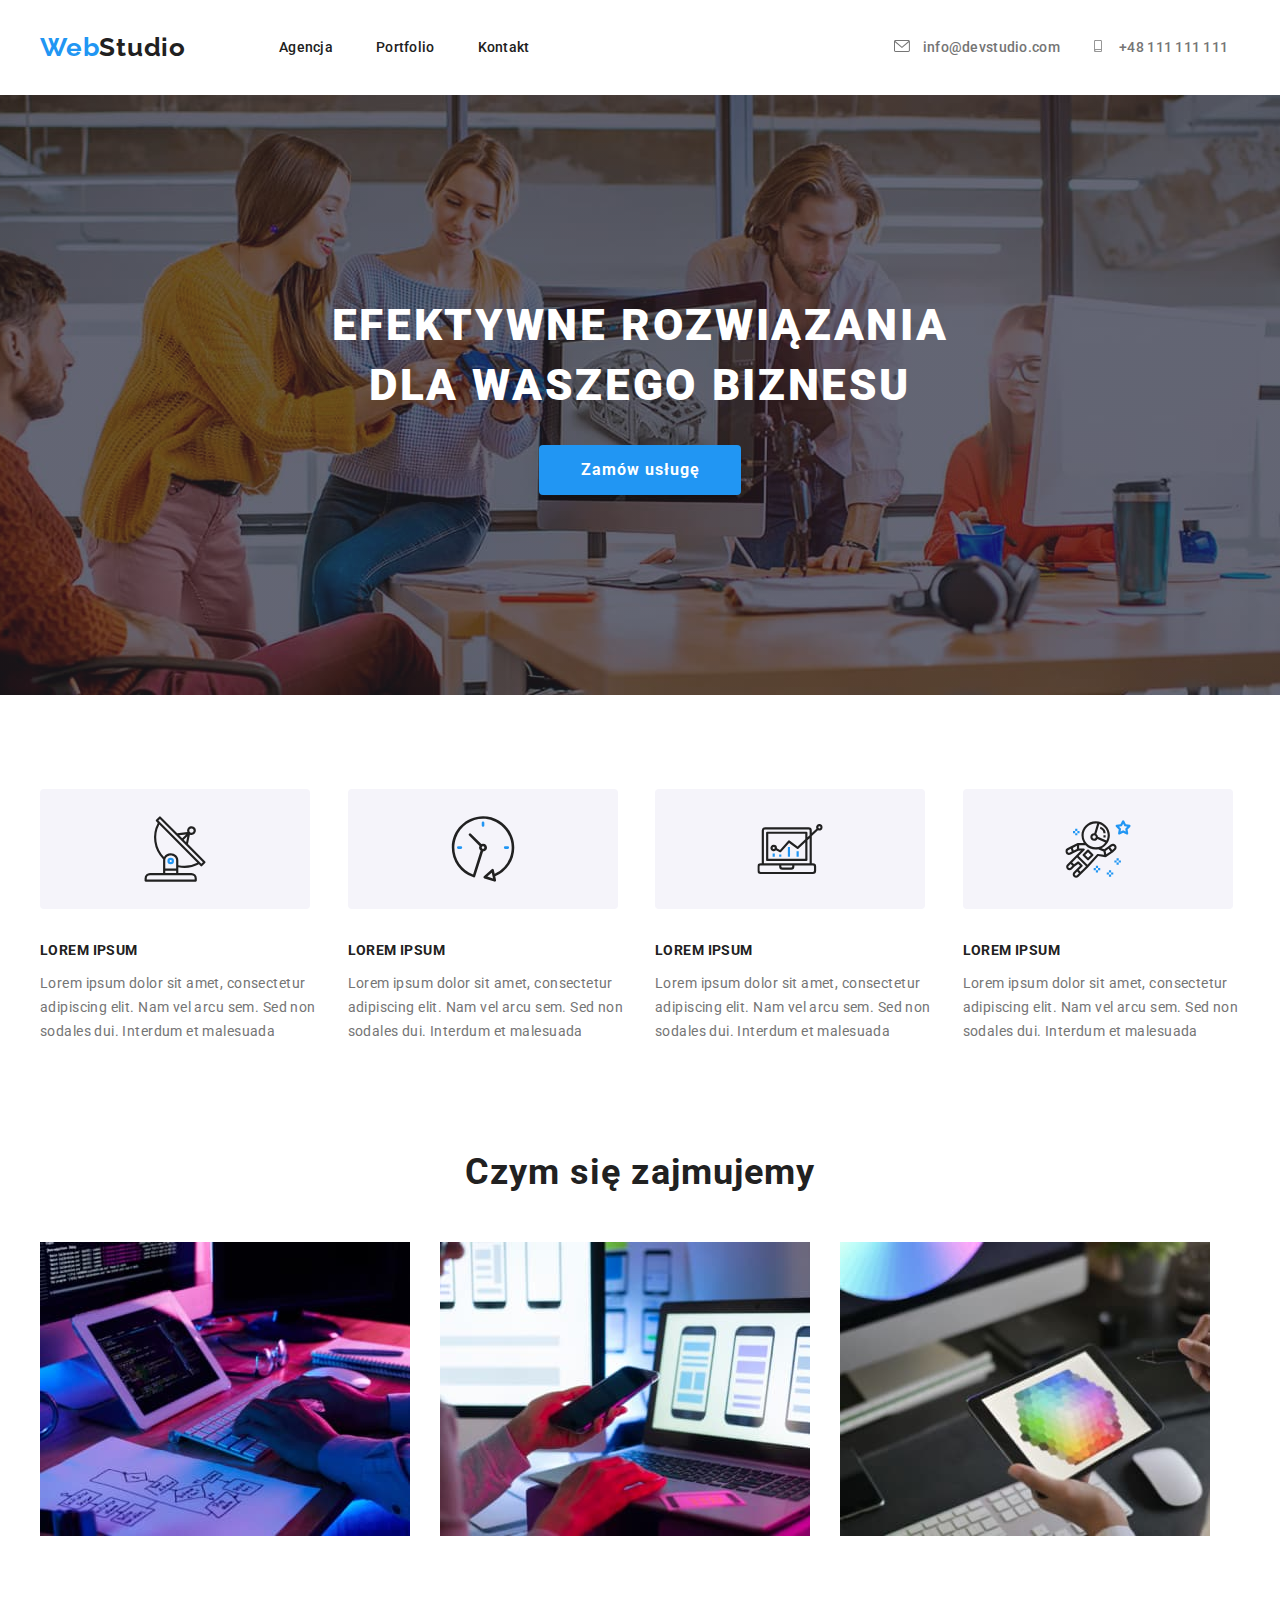
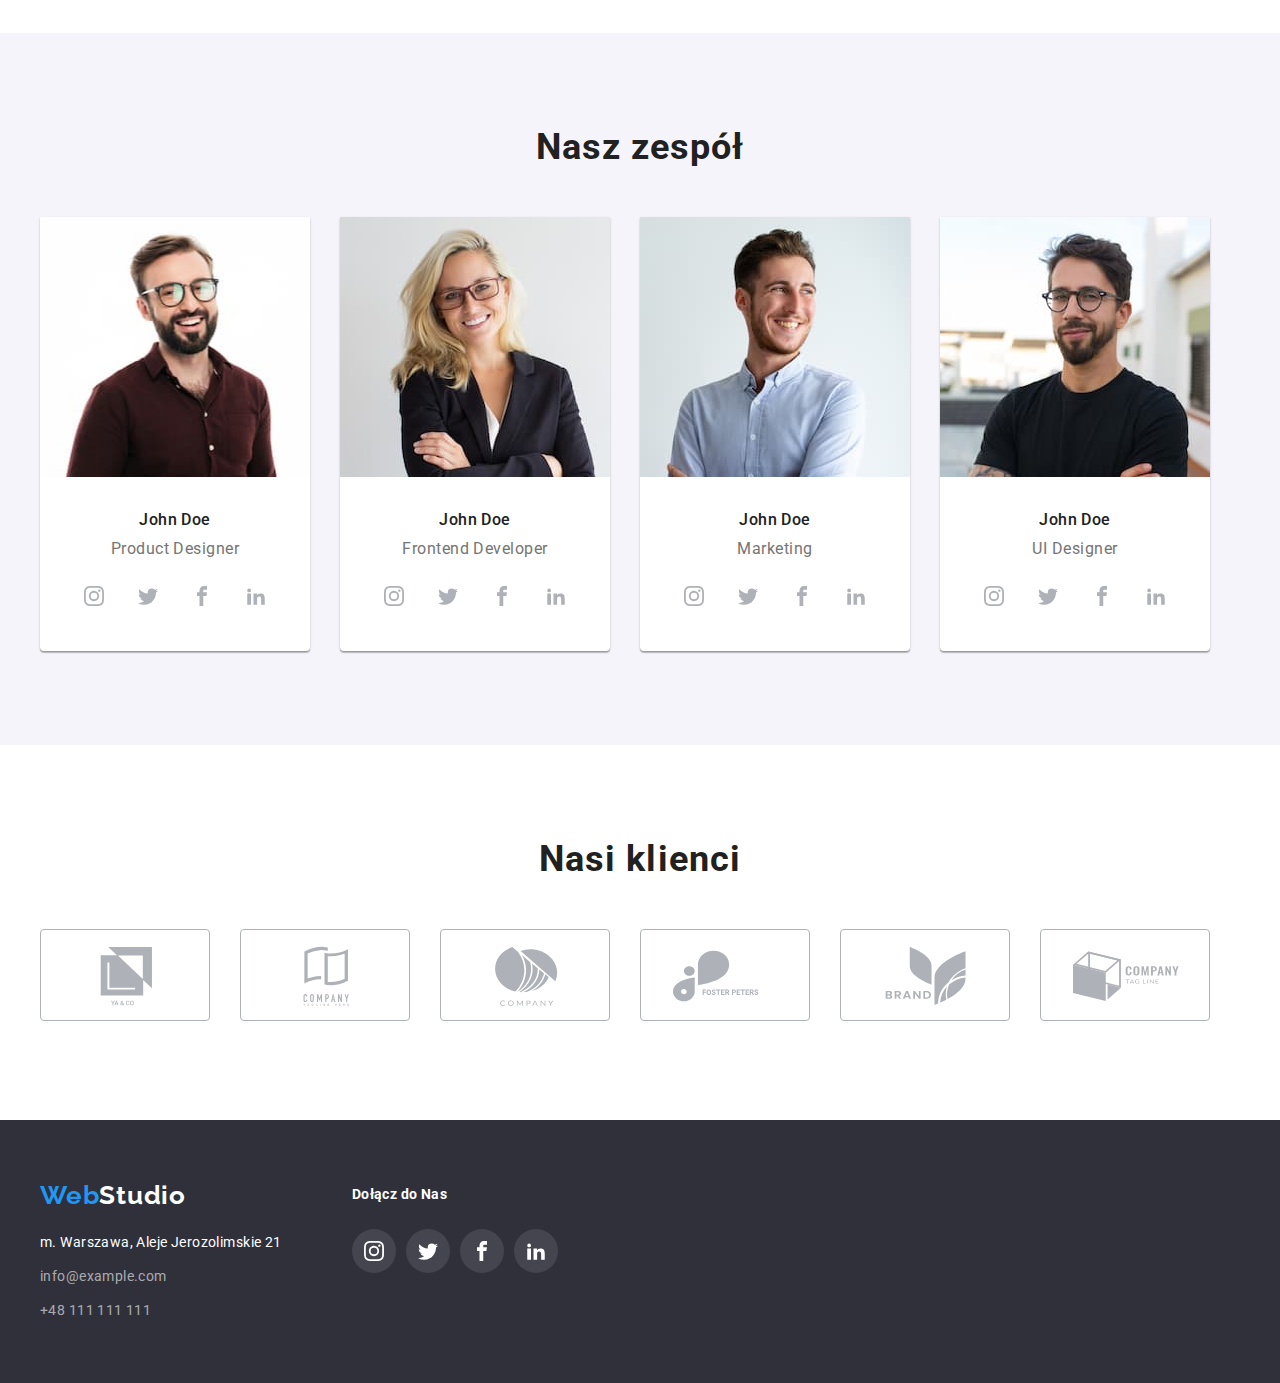
==== index.html @ 2250ed8a "Created of new repository and added of transitions" ====
<!DOCTYPE html>
<html lang="en">
  <head>
    <meta charset="UTF-8" />
    <meta http-equiv="X-UA-Compatible" content="IE=edge" />
    <meta name="viewport" content="width=device-width, initial-scale=1.0" />
    <title>Document</title>
    <link
      rel="stylesheet"
      href="https://cdnjs.cloudflare.com/ajax/libs/modern-normalize/1.0.0/modern-normalize.min.css"
    />
    <link rel="stylesheet" href="css/styles.css" />
    <link rel="preconnect" href="https://fonts.googleapis.com" />
    <link rel="preconnect" href="https://fonts.gstatic.com" crossorigin />
    <link
      href="https://fonts.googleapis.com/css2?family=Raleway:wght@700&family=Roboto:wght@400;500;700;900&display=swap"
      rel="stylesheet"
    />
  </head>
  <body>
    <!--Header-->

    <header class="main-head container">
      <a href="./index.html" class="main-head-logo-web-part">
        Web<span class="main-head-logo-studio-part">Studio</span>
      </a>

      <!--Menu navigation-->

      <nav class="navigation">
        <ul class="menu-navigation">
          <li class="menu-navigation-item">
            <a href="" class="menu-navigation-item-link">Agencja</a>
          </li>
          <li class="menu-navigation-item">
            <a class="menu-navigation-item-link" href="./portfolio.html"
              >Portfolio</a
            >
          </li>
          <li class="menu-navigation-item">
            <a href="" class="menu-navigation-item-link">Kontakt</a>
          </li>
        </ul>
      </nav>

      <!--MAIN HEAD CONTACT-->

      <ul class="main-head-contact">
        <li class="main-head-contact-item">
          <a
            class="main-head-contact-item-link"
            href="mailto:info@devstudio.com"
          >
            <svg class="main-head-contact-icons">
              <use
                href="./images/icons.svg#icon-envelope"
                width="16"
                height="12"
              ></use>
            </svg>
            info@devstudio.com
          </a>
        </li>

        <li class="main-head-contact-item">
          <a class="main-head-contact-item-link" href="">
            <svg class="main-head-contact-icons">
              <use
                href="./images/icons.svg#icon-smartphone"
                width="16"
                height="12"
              ></use>
            </svg>
            +48 111 111 111
          </a>
        </li>
      </ul>
    </header>

    <!--Main-->

    <main>
      <section class="heading">
        <div class="container">
          <h1 class="heading-titlee">EFEKTYWNE ROZWIĄZANIA <br>
DLA WASZEGO BIZNESU
          </h1>
          <button class="main-btn" type="button">Zamów usługę</button>
        </div>
      </section>

      <!--SECTION NO.1 - OUR STRENGTHS-->

      <section>
        <div class="container">
          <ul class="ssection-list-our-strengths">
            <li class="ssection-list-item">
              <svg class="icons-our-strengths" width="270" height="120">
                <use
                  href="./images/icons.svg#icon-antenna-1"
                  width="65.32"
                  height="70"
                  x="102.39"
                  y="25"
                ></use>
              </svg>
              LOREM IPSUM
              <p class="ssection-list-item-paragraph">
                Lorem ipsum dolor sit amet, consectetur adipiscing elit. Nam vel
                arcu sem. Sed non sodales dui. Interdum et malesuada
              </p>
            </li>
            <li class="ssection-list-item">
              <svg class="icons-our-strengths" width="270" height="120">
                <use
                  href="./images/icons.svg#icon-clock-1"
                  width="65.32"
                  height="70"
                  x="102.39"
                  y="25"
                ></use>
              </svg>
              LOREM IPSUM
              <p class="ssection-list-item-paragraph">
                Lorem ipsum dolor sit amet, consectetur adipiscing elit. Nam vel
                arcu sem. Sed non sodales dui. Interdum et malesuada
              </p>
            </li>
            <li class="ssection-list-item">
              <svg class="icons-our-strengths" width="270" height="120">
                <use
                  href="./images/icons.svg#icon-diagram-1"
                  width="65.32"
                  height="70"
                  x="102.39"
                  y="25"
                ></use>
              </svg>
              LOREM IPSUM
              <p class="ssection-list-item-paragraph">
                Lorem ipsum dolor sit amet, consectetur adipiscing elit. Nam vel
                arcu sem. Sed non sodales dui. Interdum et malesuada
              </p>
            </li>
            <li class="ssection-list-item">
              <svg class="icons-our-strengths" width="270" height="120">
                <use
                  href="./images/icons.svg#icon-astronaut-1"
                  width="65.32"
                  height="70"
                  x="102.39"
                  y="25"
                ></use>
              </svg>
              LOREM IPSUM
              <p class="ssection-list-item-paragraph">
                Lorem ipsum dolor sit amet, consectetur adipiscing elit. Nam vel
                arcu sem. Sed non sodales dui. Interdum et malesuada
              </p>
            </li>
          </ul>
        </div>
      </section>

      <!--SECTION NO.2 - OUR JOB-->

      <section class="ssection">
        <div class="container">
          <h2>Czym się zajmujemy</h2>
          <ul class="ssection-list-our-job">
            <li class="ssection-list-item">
              <img
                class="ssection-picture"
                src="images/imgA.jpg"
                alt="Websites programming"
                width="370"
                height="294"
              />
            </li>
            <li class="ssection-list-item">
              <img
                src="images/imgB.jpg"
                alt="Positioning of websites"
                width="370"
                height="294"
              />
            </li>
            <li class="ssection-list-item">
              <img
                src="images/imgC.jpg"
                alt="Computer graphics"
                width="370"
                height="294"
              />
            </li>
          </ul>
        </div>
      </section>

      <!--SECTION NO.3 - OUR TEAM-->

      <section class="ssection ssection-overlay">
        <div class="container">
          <h2>Nasz zespół</h2>
          <ul class="ssection-list-our-team">
            <!--FIRST CARD-->

            <li class="ssection-card-person">
              <img
                src="images/imgD.jpg"
                alt="John Doe. Product Designer"
                width="270"
                height="260"
              />
              <p class="ssection-card-person-name">John Doe</p>
              <p class="ssection-card-person-position">Product Designer</p>

              <ul class="ssection-card-person-icons">
                <li class="ssection-card-person-icons-item">
                  <a href="https://www.instagram.com/">
                    <svg class="icons">
                      <use
                        href="./images/icons.svg#icon-instagram"
                        width="20"
                        height="20"
                        x="12"
                        y="12"
                      ></use>
                    </svg>
                  </a>
                </li>
                <li class="ssection-card-person-icons-item">
                  <a href="https://twitter.com/">
                    <svg class="icons">
                      <use
                        href="./images/icons.svg#icon-twitter"
                        width="20"
                        height="20"
                        x="12"
                        y="12"
                      ></use>
                    </svg>
                  </a>
                </li>
                <li class="ssection-card-person-icons-item">
                  <a href="https://www.facebook.com/">
                    <svg class="icons">
                      <use
                        href="./images/icons.svg#icon-facebook"
                        width="20"
                        height="20"
                        x="12"
                        y="12"
                      ></use>
                    </svg>
                  </a>
                </li>
                <li class="ssection-card-person-icons-item">
                  <a href="https://pl.linkedin.com/">
                    <svg class="icons">
                      <use
                        href="./images/icons.svg#icon-linkedin2"
                        width="20"
                        height="20"
                        x="12"
                        y="12"
                      ></use>
                    </svg>
                  </a>
                </li>
              </ul>
            </li>

            <!--SECOND CARD-->

            <li class="ssection-card-person">
              <img
                src="images/imgE.jpg"
                alt="John Doe. Frontend Developer"
                width="270"
                height="260"
              />
              <p class="ssection-card-person-name">John Doe</p>
              <p class="ssection-card-person-position">Frontend Developer</p>

              <ul class="ssection-card-person-icons">
                <li class="ssection-card-person-icons-item">
                  <a href="https://www.instagram.com/">
                    <svg class="icons">
                      <use
                        href="./images/icons.svg#icon-instagram"
                        width="20"
                        height="20"
                        x="12"
                        y="12"
                      ></use>
                    </svg>
                  </a>
                </li>
                <li class="ssection-card-person-icons-item">
                  <a href="https://twitter.com/">
                    <svg class="icons">
                      <use
                        href="./images/icons.svg#icon-twitter"
                        width="20"
                        height="20"
                        x="12"
                        y="12"
                      ></use>
                    </svg>
                  </a>
                </li>
                <li class="ssection-card-person-icons-item">
                  <a href="https://www.facebook.com/">
                    <svg class="icons">
                      <use
                        href="./images/icons.svg#icon-facebook"
                        width="20"
                        height="20"
                        x="12"
                        y="12"
                      ></use>
                    </svg>
                  </a>
                </li>
                <li class="ssection-card-person-icons-item">
                  <a href="https://pl.linkedin.com/">
                    <svg class="icons">
                      <use
                        href="./images/icons.svg#icon-linkedin2"
                        width="20"
                        height="20"
                        x="12"
                        y="12"
                      ></use>
                    </svg>
                  </a>
                </li>
              </ul>
            </li>

            <!--THIRD CARD-->

            <li class="ssection-card-person">
              <img
                src="images/imgF.jpg"
                alt="John Doe. Marketing"
                width="270"
                height="260"
              />
              <p class="ssection-card-person-name">John Doe</p>
              <p class="ssection-card-person-position">Marketing</p>

              <ul class="ssection-card-person-icons">
                <li class="ssection-card-person-icons-item">
                  <a href="https://www.instagram.com/">
                    <svg class="icons">
                      <use
                        href="./images/icons.svg#icon-instagram"
                        width="20"
                        height="20"
                        x="12"
                        y="12"
                      ></use>
                    </svg>
                  </a>
                </li>
                <li class="ssection-card-person-icons-item">
                  <a href="https://twitter.com/">
                    <svg class="icons">
                      <use
                        href="./images/icons.svg#icon-twitter"
                        width="20"
                        height="20"
                        x="12"
                        y="12"
                      ></use>
                    </svg>
                  </a>
                </li>
                <li class="ssection-card-person-icons-item">
                  <a href="https://www.facebook.com/">
                    <svg class="icons">
                      <use
                        href="./images/icons.svg#icon-facebook"
                        width="20"
                        height="20"
                        x="12"
                        y="12"
                      ></use>
                    </svg>
                  </a>
                </li>
                <li class="ssection-card-person-icons-item">
                  <a href="https://pl.linkedin.com/">
                    <svg class="icons">
                      <use
                        href="./images/icons.svg#icon-linkedin2"
                        width="20"
                        height="20"
                        x="12"
                        y="12"
                      ></use>
                    </svg>
                  </a>
                </li>
              </ul>
            </li>

            <!--FOURTH CARD-->

            <li class="ssection-card-person">
              <img
                src="images/imgG.jpg"
                alt="John Doe. UI Designer"
                width="270"
                height="260"
              />
              <p class="ssection-card-person-name">John Doe</p>
              <p class="ssection-card-person-position">UI Designer</p>

              <ul class="ssection-card-person-icons">
                <li class="ssection-card-person-icons-item">
                  <a href="https://www.instagram.com/">
                    <svg class="icons">
                      <use
                        href="./images/icons.svg#icon-instagram"
                        width="20"
                        height="20"
                        x="12"
                        y="12"
                      ></use>
                    </svg>
                  </a>
                </li>
                <li class="ssection-card-person-icons-item">
                  <a href="https://twitter.com/">
                    <svg class="icons">
                      <use
                        href="./images/icons.svg#icon-twitter"
                        width="20"
                        height="20"
                        x="12"
                        y="12"
                      ></use>
                    </svg>
                  </a>
                </li>
                <li class="ssection-card-person-icons-item">
                  <a href="https://www.facebook.com/">
                    <svg class="icons">
                      <use
                        href="./images/icons.svg#icon-facebook"
                        width="20"
                        height="20"
                        x="12"
                        y="12"
                      ></use>
                    </svg>
                  </a>
                </li>
                <li class="ssection-card-person-icons-item">
                  <a href="https://pl.linkedin.com/">
                    <svg class="icons">
                      <use
                        href="./images/icons.svg#icon-linkedin2"
                        width="20"
                        height="20"
                        x="12"
                        y="12"
                      ></use>
                    </svg>
                  </a>
                </li>
              </ul>
            </li>
          </ul>
        </div>
      </section>

      <!--SECTION NO.4 - OUR CLIENTS-->

      <section class="ssection">
        <div class="container">
          <h2>Nasi klienci</h2>
          <ul class="ssection-list-our-clients">
            <li class="ssection-list-item">
              <a href="">
                <svg class="icons-our-clients">
                  <use
                    href="./images/icons.svg#icon-group"
                    width="106"
                    height="60"
                    x="32"
                    y="16"
                  ></use>
                </svg>
              </a>
            </li>
            <li class="ssection-list-item">
              <a href="">
                <svg class="icons-our-clients">
                  <use
                    href="./images/icons.svg#icon-group-1"
                    width="106"
                    height="60"
                    x="32"
                    y="16"
                  ></use>
                </svg>
              </a>
            </li>
            <li class="ssection-list-item">
              <a href="">
                <svg class="icons-our-clients">
                  <use
                    href="./images/icons.svg#icon-group-2"
                    width="106"
                    height="60"
                    x="32"
                    y="16"
                  ></use>
                </svg>
              </a>
            </li>
            <li class="ssection-list-item">
              <a href="">
                <svg class="icons-our-clients">
                  <use
                    href="./images/icons.svg#icon-group-3"
                    width="106"
                    height="60"
                    x="32"
                    y="16"
                  ></use>
                </svg>
              </a>
            </li>
            <li class="ssection-list-item">
              <a href="">
                <svg class="icons-our-clients">
                  <use
                    href="./images/icons.svg#icon-group-4"
                    width="106"
                    height="60"
                    x="32"
                    y="16"
                  ></use>
                </svg>
              </a>
            </li>
            <li class="ssection-list-item">
              <a href="">
                <svg class="icons-our-clients">
                  <use
                    href="./images/icons.svg#icon-group-5"
                    width="106"
                    height="60"
                    x="32"
                    y="16"
                  ></use>
                </svg>
              </a>
            </li>
          </ul>
        </div>
      </section>
    </main>

    <!--Footer-->

    <footer class="foter foter-overlay">
      <div class="container">
        <ul class="foter-list">
          <li class="foter-list-item">
            <a href="./index.html" class="foter-logo-web-part">
              Web<span class="foter-logo-studio-part">Studio</span>
            </a>
            <address class="foter-contact">
              <ul class="foter-contact-details">
                <li class="foter-contact-details-item">
                  m. Warszawa, Aleje Jerozolimskie 21
                </li>
                <li class="foter-contact-details-item">
                  <a
                    class="foter-contact-details-item-link"
                    href="mailto:info@example.com"
                    >info@example.com</a
                  >
                </li>
                <li class="foter-contact-details-item">
                  <a class="foter-contact-details-item-telephone" href="">
                    +48 111 111 111
                  </a>
                </li>
              </ul>
            </address>
          </li>
          <li class="foter-list-item">
            <p class="foter-head">Dołącz do Nas</p>
            <ul class="foter-list-item-icons">
              <li class="foter-list-item-icons-item">
                <a href="https://www.instagram.com/">
                  <svg class="foter-icons" width="44px" height="44px">
                    <use
                      href="./images/icons.svg#icon-instagram"
                      width="20"
                      height="20"
                      x="12"
                      y="12"
                    ></use>
                  </svg>
                </a>
              </li>
              <li class="foter-list-item-icons-item">
                <a href="https://twitter.com/">
                  <svg class="foter-icons" width="44px" height="44px">
                    <use
                      href="./images/icons.svg#icon-twitter"
                      width="20"
                      height="20"
                      x="12"
                      y="12"
                    ></use>
                  </svg>
                </a>
              </li>
              <li class="foter-list-item-icons-item">
                <a href="https://www.facebook.com/">
                  <svg class="foter-icons" width="44px" height="44px">
                    <use
                      href="./images/icons.svg#icon-facebook"
                      width="20"
                      height="20"
                      x="12"
                      y="12"
                    ></use>
                  </svg>
                </a>
              </li>
              <li class="foter-list-item-icons-item">
                <a href="https://pl.linkedin.com/">
                  <svg class="foter-icons" width="44px" height="44px">
                    <use
                      href="./images/icons.svg#icon-linkedin2"
                      width="20"
                      height="20"
                      x="12"
                      y="12"
                    ></use>
                  </svg>
                </a>
              </li>
            </ul>
          </li>
        </ul>
      </div>
    </footer>
  </body>
</html>
---- css/styles.css ----
/* *************** VARIABLES *************** */
  
  :root{
    --main-font: 'Roboto', 'Relaway', sans-serif;
    --main-color: #2196f3;
    --secondary-color: #212121;
    --third-color: #757575;
    --text-btn-color: #ffffff;
    --main-background-color: #2f303a;
    --border-card-color: #eeeeee;
    --border-main-head-color: #ececec;
    --contact-foter-color: rgba(255, 255, 255, 0.6);
    --bg-color: #f5f4fa;
    --icon-color: #AFB1B8;
  }

/* ########################################### */

/* *************** GLOBAL SETTINGS  *************** */

body{
    font-family: var(--main-font);
    color: var(--secondary-color);
}

ul{
    list-style-type: none;
    margin: 0px;
    padding: 0px;
}

h1{
    margin: 0px;
}

h2{
    margin: 0px;
    font-weight: 700;
    font-size: 36px;
    line-height: 1.116;
    text-align: center;
    letter-spacing: 0.03em;

    color: var(--secondary-color);
}

              /* auxiliary class  */
.container{     
    max-width: 1200px;

    margin: 0 auto; 
}
            /* ................. */

/* *************** HEADER *************** */



            /**************/
            /* NAVIGATION */
            /**************/

.main-head-border-bottom{
    border-bottom: 1px solid var(--border-main-head-color);
}

.main-head{
    box-sizing: border-box;
    display: flex;
    align-items: center; 

    padding: 32px 0px;

    background-color: var(--text-btn-color);
}

.main-head-logo-web-part,
.main-head-logo-studio-part{
    margin: 0px;
    
    font-family: 'Raleway';
    font-style: normal;
    font-weight: 700;
    font-size: 26px;
    line-height: 1.192;

    letter-spacing: 0.03em;

    text-decoration: none;
}

.main-head-logo-web-part{

    color: var(--main-color);
}

.main-head-logo-studio-part{
    margin-right: 93px;
    color: var(--secondary-color);
}

.menu-navigation{
    margin: 0px;
    display: flex;

    font-weight: 500;
    font-size: 14px;
    line-height: 1.143;
    letter-spacing: 0.02em; 

    margin-right: 364px;
}

.menu-navigation-item:not(:last-child){
    margin-right: 43px;
}

.menu-navigation .menu-navigation-item-link{
    color: var(--secondary-color);
    text-decoration: none;

                /* TRANSITION */

    transition-property: color;
    transition-duration: 250ms;
    transition-timing-function: cubic-bezier(0.4, 0, 0.2, 1);
}

.menu-navigation .menu-navigation-item-link:hover,
.menu-navigation .menu-navigation-item-link:focus,
.menu-navigation .menu-navigation-item-link:active{
    color: var(--main-color);
}

            /* MAIN HEAD CONTACT */

.main-head-contact{
    margin: 0px;
    display: flex;
   
    font-weight: 500;
    font-size: 14px;
    line-height: 1.143;
    letter-spacing: 0.02em;
}

.main-head-contact-item:first-child{
    margin-right: 30px;
}

.main-head-contact-item-link{
    color: var(--third-color);

    text-decoration: none;

                    /* TRANSITION */

    transition-property: color, fill;
    transition-duration: 250ms;
    transition-timing-function: cubic-bezier(0.4, 0, 0.2, 1);
}

.main-head-contact-icons{       /* SVG */
    margin-right: 10px;

    width: 16px;
    height: 12px;

    fill: var(--third-color);

                    /* TRANSITION */

    transition-property: background-color, fill;
    transition-duration: 250ms;
    transition-timing-function: cubic-bezier(0.4, 0, 0.2, 1);
}

.main-head-contact-item > a:hover .main-head-contact-icons,
.main-head-contact-item-link:hover,
.main-head-contact-item > a:focus .main-head-contact-icons,
.main-head-contact-item-link:focus{
    color: var(--main-color);
    fill: var(--main-color);
}

            /* END MAIN HEAD CONTACT */

            /******************/
            /* END NAVIGATION */
            /******************/       

/* *************** END HEADER *************** */

/* ************************************************************** */
/* ************************* PORTFOLIO.HTML ************************* */
/* ************************************************************** */

/* *************** MAIN *************** */

            /********/
            /* MENU */
            /********/

.menu{
    margin: 0px;

    box-sizing: border-box; 
    display: flex;
    align-items: center;

    padding-left: 295px;
}

.menu >.menu-item:not(:first-child){
    margin-left: 8px;
}

.menu-btn{
    margin: 0px;

    padding: 6px 22px;

    border-radius: 4px;
    border: none;

    font-size: 16px;
    font-weight: 500px;
    line-height: 1.625;
    text-align: center;
    letter-spacing: 0.03em;

    color: var(--secondary-color);

                    /* TRANSITION */

    transition-property: background-color, color, box-shadow;
    transition-duration: 250ms;
    transition-timing-function: cubic-bezier(0.4, 0, 0.2, 1);
}

.menu-btn:hover,
.menu-btn:focus{
    background-color: var(--main-color);
    color: var(--text-btn-color);

    box-shadow: 0px 3px 1px rgba(0, 0, 0, 0.1), 
                0px 1px 2px rgba(0, 0, 0, 0.08), 
                0px 2px 2px rgba(0, 0, 0, 0.12);
    
    cursor: pointer;
}

            /************/
            /* END MENU */
            /************/

            /************/
            /* PROJECTS */
            /************/

.picture-card{
    margin: 0px;
}

.project-card{
    margin: 0px;

    box-sizing: border-box;
    display: flex;
    flex-wrap: wrap;
    gap: 30px;
   
    margin-top: 50px;
}

.project-card > .project-card-item{
    border-bottom: 1px solid var(--border-card-color);
    background-color: var(--text-btn-color);
}

 .project-name{
    margin: 0px;

    margin-top: 20px;
    margin-left: 24px;
    
    font-weight: 700;
    font-size: 18px;
    line-height: 2.0;

    letter-spacing: 0.06em;

    color: var(--secondary-color);
}

.category-name{
    margin: 4px 0px 20px 24px;

    font-weight: 400;
    font-size: 16px;
    line-height: 1.875;

    letter-spacing: 0.03em;

    color: var(--third-color);
} 

.project-card-item{
    
                    /* TRANSITION */

    transition-property: box-shadow;
    transition-duration: 250ms;
    transition-timing-function: cubic-bezier(0.4, 0, 0.2, 1);
}

.project-card-item:hover{
    box-shadow: 0px 1px 3px rgba(0, 0, 0, 0.12), 
                0px 1px 1px rgba(0, 0, 0, 0.14), 
                0px 2px 1px rgba(0, 0, 0, 0.2);
}

            /****************/
            /* END PROJECTS */
            /****************/

/* *************** END MAIN *************** */
/* ########################################### */
/* *************** FOOTER *************** */

.foter{
    box-sizing: border-box;
    
    padding: 60px 0px;
}

.foter-list-item-icons{
    display: flex;
    align-items: center;
    justify-content: center;

    padding-top: 20px;
}

.foter-list-item-icons-item:not(:first-child){
    margin-left: 10px;
}

.foter-list{
    display: flex;
    align-content: center;
}

.foter-list-item:first-child{
    margin-right: 70px;
}

.foter-icons{                       /* SVG */
    fill: var(--text-btn-color);

    border-radius: 50%;
    background-color: rgba(255, 255, 255, 0.1);

                    /* TRANSITION */

    transition-property: background-color;
    transition-duration: 250ms;
    transition-timing-function: cubic-bezier(0.4, 0, 0.2, 1);
}

.foter-icons:hover{
    background-color: var(--main-color);
}

.foter-list-item-icons-item > a:focus .foter-icons{
    background-color: var(--main-color);
}

.foter-overlay{
    background-color: var(--main-background-color);
}

.foter-logo-web-part,
.foter-logo-studio-part{  
    
    font-family: 'Raleway';
    font-style: normal;
    font-weight: 700;
    font-size: 26px;
    line-height: 1.192;

    letter-spacing: 0.03em;

    text-decoration: none;
}

.foter-logo-web-part{
    color: var(--main-color);
}

.foter-logo-studio-part{
    color: var(--text-btn-color);
}

.foter-contact{
    margin-top: 20px;
}

.foter-contact-details-item{

    font-family: 'Roboto';
    font-style: normal;
    font-weight: 400;
    font-size: 14px;
    line-height: 1.714;

    letter-spacing: 0.03em;

    color: var(--text-btn-color);

    margin-top: 9px;
}

.foter-contact-details-item-link,
.foter-contact-details-item-telephone{
    font-weight: 400;
    font-size: 14px;
    line-height: 24px;

    letter-spacing: 0.03em;
    text-decoration: none;

    color: var(--contact-foter-color);

                    /* TRANSITION */

    transition-property: color;
    transition-duration: 250ms;
    transition-timing-function: cubic-bezier(0.4, 0, 0.2, 1);
}

/* .foter-contact-details-item-link{
    text-decoration: underline;
} */

.foter-contact-details-item-link:hover,
.foter-contact-details-item-link:focus,
.foter-contact-details-item-telephone:hover,
.foter-contact-details-item-telephone:focus{
    color: var(--main-color);
}

.foter-head{
    font-weight: 700;
    font-size: 14px;
    line-height: 1.143px;
    letter-spacing: 0.03em;

    color: var(--text-btn-color);
    
}

/* *************** END FOOTER *************** */
/* ########################################### */


/* ************************************************************** */
/* ************************* INDEX.HTML ************************* */
/* ************************************************************** */

/* *************** MAIN *************** */

            /***********/
            /* HEADING */
            /***********/

.heading{
    margin: 0px;

    box-sizing: border-box; 

    padding: 200px 0px;

    background-image: linear-gradient(

                    0deg,
                    rgba(47,48,58,0.4)0%,
                    rgba(47,48,58,0.4)100%),
                    url('../images/imgNew.jpg');
    background-repeat: no-repeat;
    background-size: 1600px auto;
    background-position: center;
}

.heading-titlee{
    margin: 0px;
    padding-bottom: 30px;

    font-weight: 900;
    font-size: 44px;
    line-height: 1.364;

    text-align: center;
    letter-spacing: 0.06em; 

    color: var(--text-btn-color);
}

.main-btn{
    margin: 0px;

    box-sizing: border-box;
    display: block;

    margin-left: auto;
    margin-right: auto;

    font-weight: 700;
    font-size: 16px;
    line-height: 1.875;

    text-align: center;
    letter-spacing: 0.06em;

    color: var(--text-btn-color);

    padding: 10px 41px 10px 42px;

    background-color: var(--main-color);
    box-shadow: 0px 4px 4px rgba(0, 0, 0, 0.15);
    border-radius: 4px;
    border: none; 
}

.main-btn:hover,
.main-btn:focus{
    cursor: pointer;
}

            /***************/
            /* END HEADING */
            /***************/

            /***********/
            /* SECTION */
            /***********/

.ssection{

    box-sizing: border-box;

    padding-top: 94px;
    padding-bottom: 94px;
}

.ssection-overlay{
    background-color: var(--bg-color);
}

.ssection-list-our-strengths,
.ssection-list-our-job,
.ssection-list-our-team{
    display: flex;
    align-items:center;

    font-weight: 700;
    font-size: 14px;
    line-height: 1.143;
    letter-spacing: 0.03em;

    color: var(--secondary-color);
}

.ssection-list-our-strengths{
    padding-top: 94px;
}

.ssection-list-our-job,
.ssection-list-our-team,
.ssection-list-our-clients{
    padding-top: 50px;
}

.ssection-list-our-strengths .ssection-list-item-paragraph{
    font-weight: 400;
    font-size: 14px;
    line-height: 1.714;

    letter-spacing: 0.03em;

    color: var(--third-color);
}

                    /* OUR STRENGTHS - ICONS SVG */

.icons-our-strengths{
    margin-bottom: 30px;

    background-color: var(--bg-color);
    border-radius: 4px;
}

            /* END OUR STRENGTHS - ICONS SVG */

/* ************************************************************ */

            /* SECTION NO.3 - OUR TEAM */

.ssection-list-item:not(:first-child){
    margin-left: 30px;
}

.ssection-card-person{
    margin: 0px;
    
    box-shadow: 0px 1px 3px rgba(0, 0, 0, 0.12), 
                0px 1px 1px rgba(0, 0, 0, 0.14), 
                0px 2px 1px rgba(0, 0, 0, 0.2);

    border-radius: 0px 0px 4px 4px;

    background-color: var(--text-btn-color);
}

.ssection-card-person:not(last-child){
    margin-right: 30px;
}

.ssection-card-person-name{
    margin: 0px;
    margin-top: 30px;

    font-weight: 500;
    font-size: 16px;
    line-height: 1.188;

    text-align: center;
    letter-spacing: 0.03em;
}

.ssection-card-person-position{
    margin: 0px;

    padding-top: 10px;
    padding-bottom: 16px;

    font-weight: 400;
    font-size: 16px;
    line-height: 1.188;

    text-align: center;
    letter-spacing: 0.03em;

    color: var(--third-color);
}

            /* SVG */

.ssection-card-person-icons{

    box-sizing: border-box;
    display: flex;
    align-items: center;
    justify-content: space-between;

    margin: 0px 32px 30px 32px;
}

.icons{
    fill: var(--icon-color);

    border-radius: 50%;

    width: 44px;
    height: 44px;

                    /* TRANSITION */

    transition-property: background-color, fill;
    transition-duration: 250ms;
    transition-timing-function: cubic-bezier(0.4, 0, 0.2, 1);
}

.icons:hover{
    background-color: var(--main-color);
    fill: var(--text-btn-color);
}

.ssection-card-person-icons-item > a:focus .icons{
    background-color: var(--main-color);
    fill: var(--text-btn-color);
}

            /* END SVG */

/* ************************************************************ */         

            /* SECTION NO.4 - OUR CLIENTS */

.ssection-list-our-clients{
    display: flex;
    align-items:center;

    margin-block: 0px;
}

.icons-our-clients{     /* icons SVG */
    margin: 0px;

    width: 170px;
    height: 92px;

    fill: var(--icon-color);

    box-sizing: border-box;
    border: 1px solid var(--icon-color);
    border-radius: 4px;

                    /* TRANSITION */

    transition-property: border-color, fill;
    transition-duration: 250ms;
    transition-timing-function: cubic-bezier(0.4, 0, 0.2, 1);
}

.icons-our-clients:hover{
    fill: var(--main-color);
    border-color: var(--main-color);
}

.ssection-list-item > a:focus .icons-our-clients{
    fill: var(--main-color);
    border-color: var(--main-color);
}

            /* END OUR CLIENTS - ICONS SVG */

            /***************/
            /* END SECTION */
            /***************/

/* ************************************ */
/* *************** END MAIN *********** */
/* ************************************ */
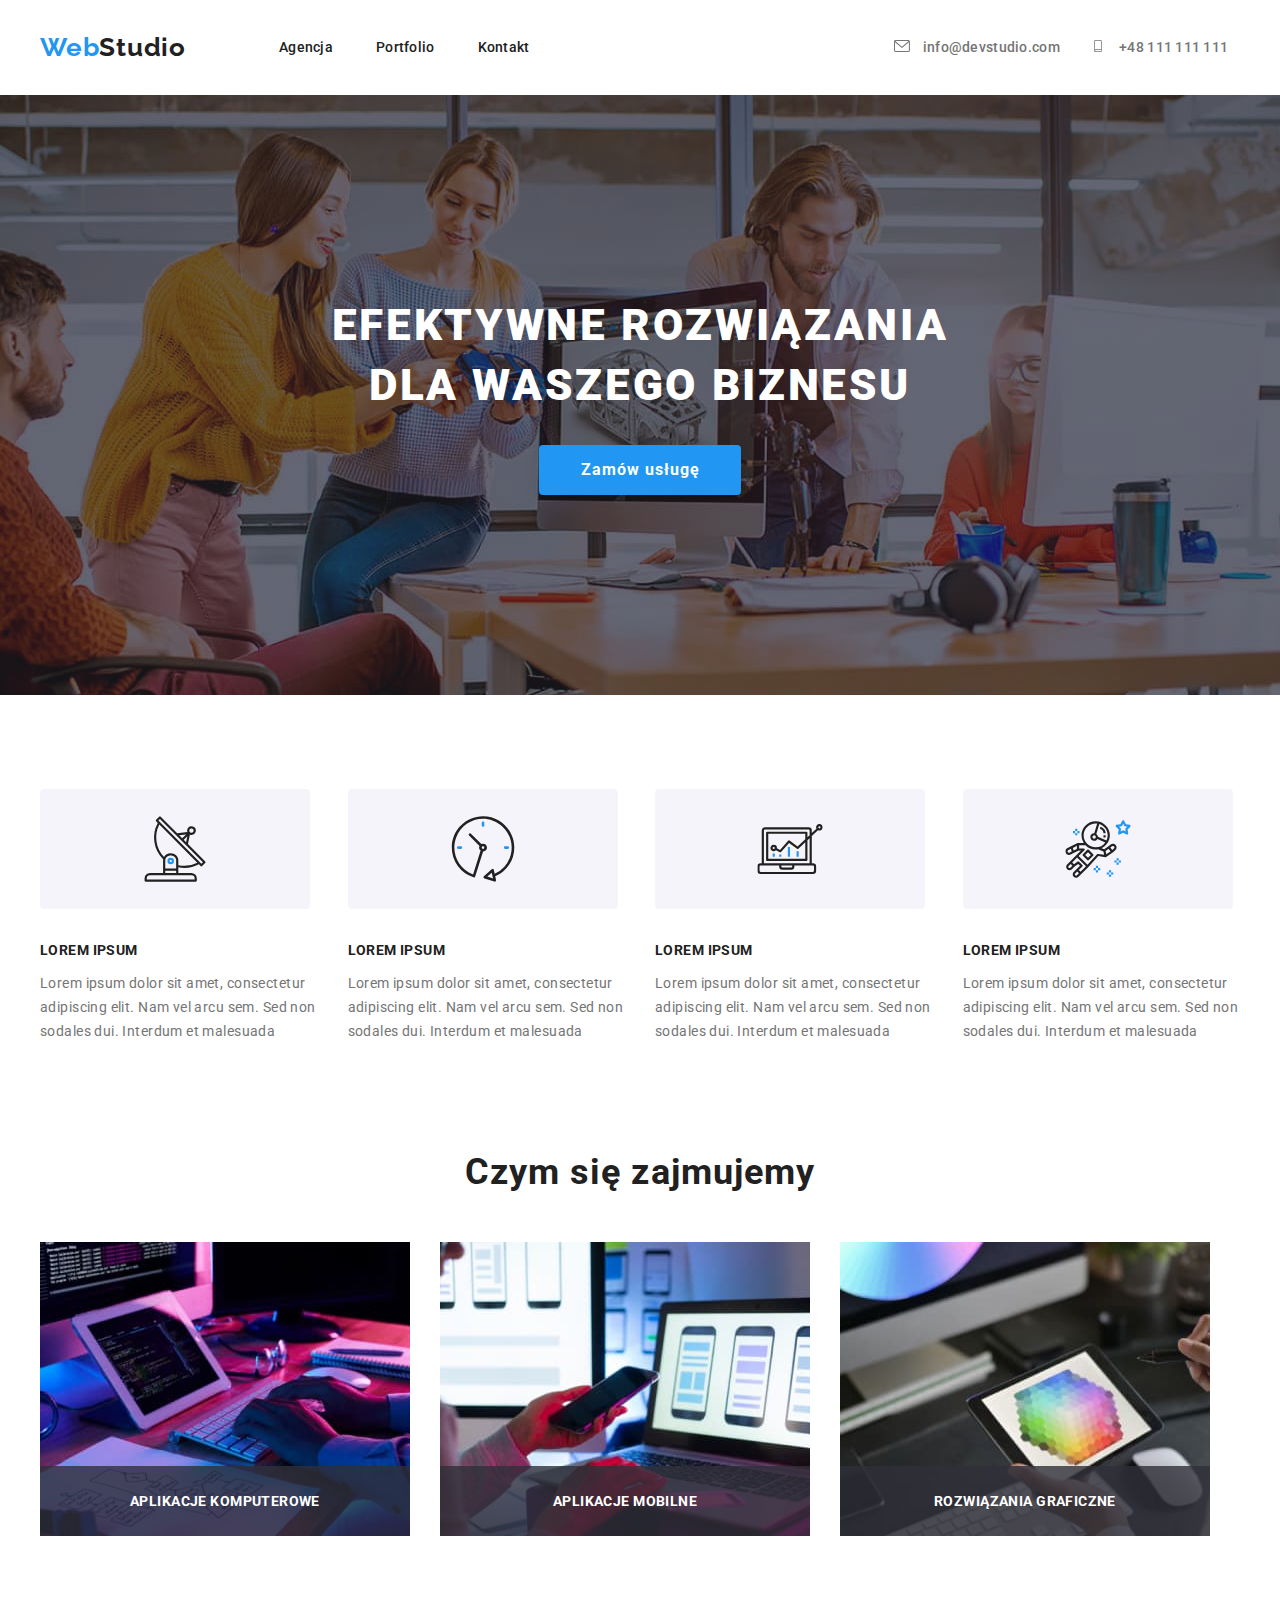
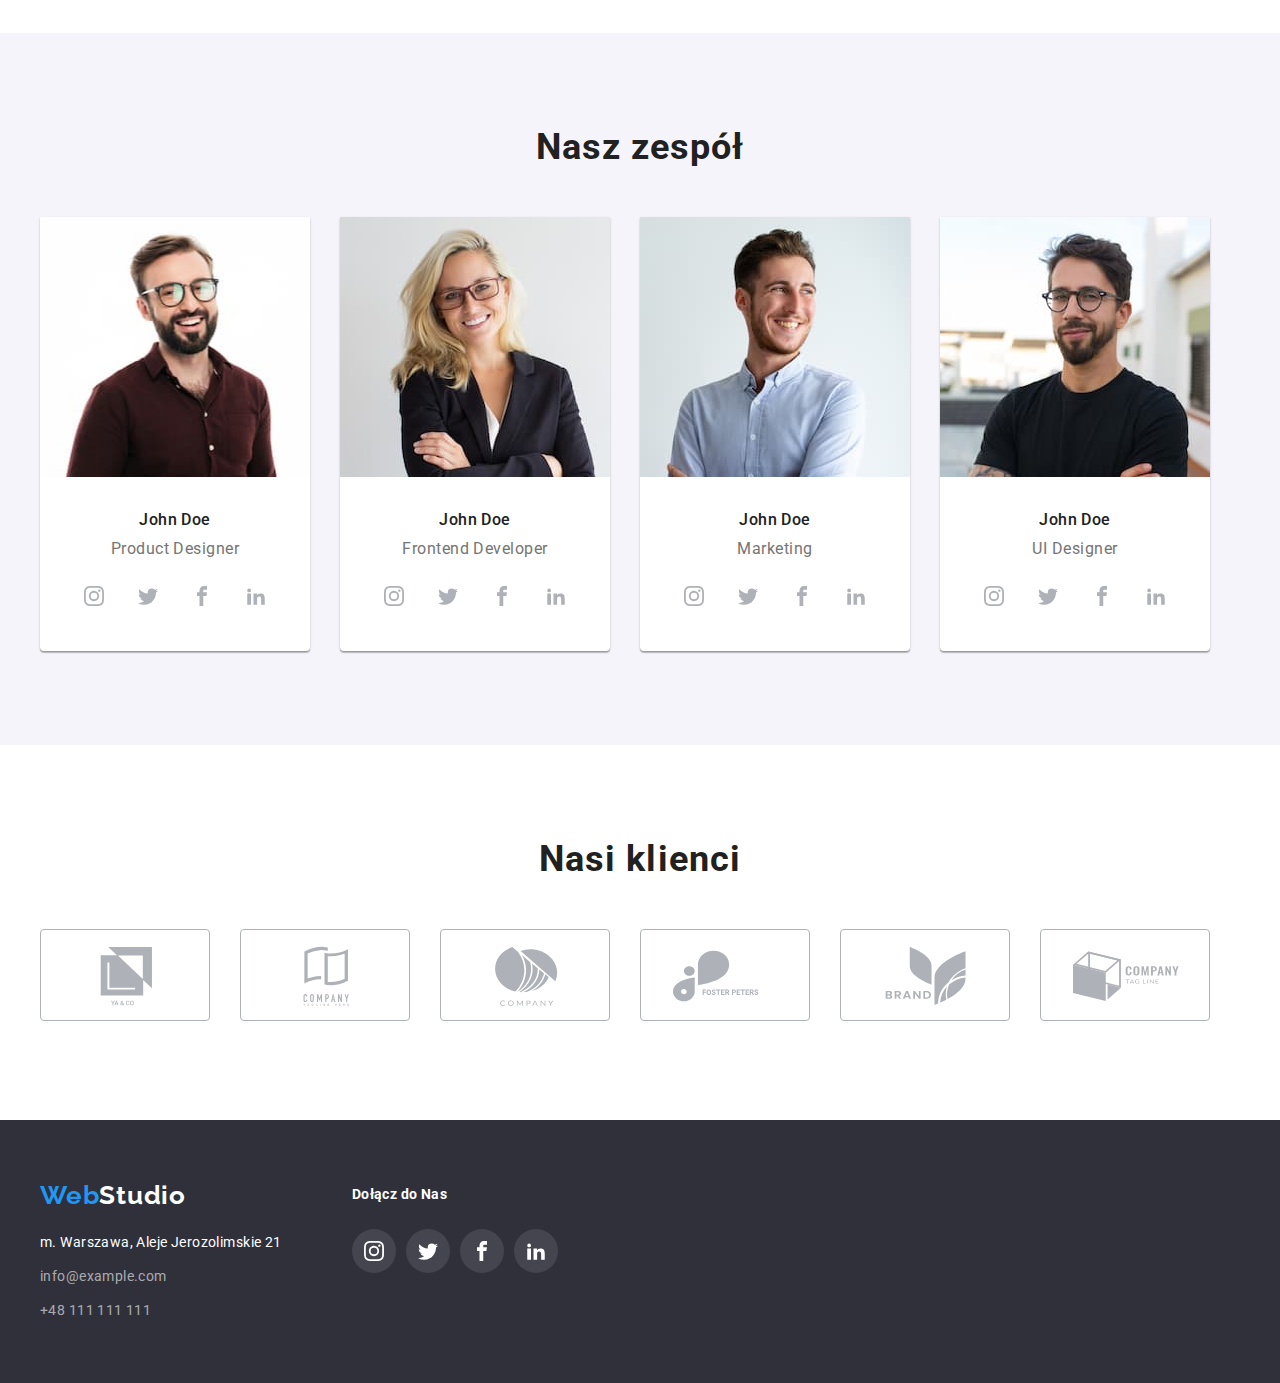
==== commit 063effb1: "Added of text with background in section no.2" ====
--- a/index.html
+++ b/index.html
@@ -176,6 +176,9 @@
                 width="370"
                 height="294"
               />
+              <div class="text-box">
+                <p class="text-box-applications">APLIKACJE KOMPUTEROWE</p>
+              </div>
             </li>
             <li class="ssection-list-item">
               <img
@@ -184,6 +187,9 @@
                 width="370"
                 height="294"
               />
+              <div class="text-box">
+                <p class="text-box-applications">APLIKACJE MOBILNE</p>
+              </div>
             </li>
             <li class="ssection-list-item">
               <img
@@ -192,6 +198,9 @@
                 width="370"
                 height="294"
               />
+              <div class="text-box">
+                <p class="text-box-applications">ROZWIĄZANIA GRAFICZNE</p>
+              </div>
             </li>
           </ul>
         </div>
--- a/css/styles.css
+++ b/css/styles.css
@@ -604,6 +604,39 @@
 
 /* ************************************************************ */
 
+            /* SECTION NO.2 - OUR JOB */
+
+.ssection-list-item{
+    position: relative;
+}
+
+.text-box{
+    margin: 0px;
+
+    width: 370px;
+    padding: 27px 0px;
+
+    position: absolute;
+    top: 224px;
+
+    background-color: rgba(47, 48, 58, 0.8);
+}
+
+.text-box-applications{
+    margin: 0px;
+
+    font-weight: 700;
+    font-size: 14px;
+    line-height: 1.143;
+    text-align: center;
+
+    letter-spacing: 0.03em;
+
+    color: var(--text-btn-color);
+}
+
+/* ************************************************************ */
+
             /* SECTION NO.3 - OUR TEAM */
 
 .ssection-list-item:not(:first-child){
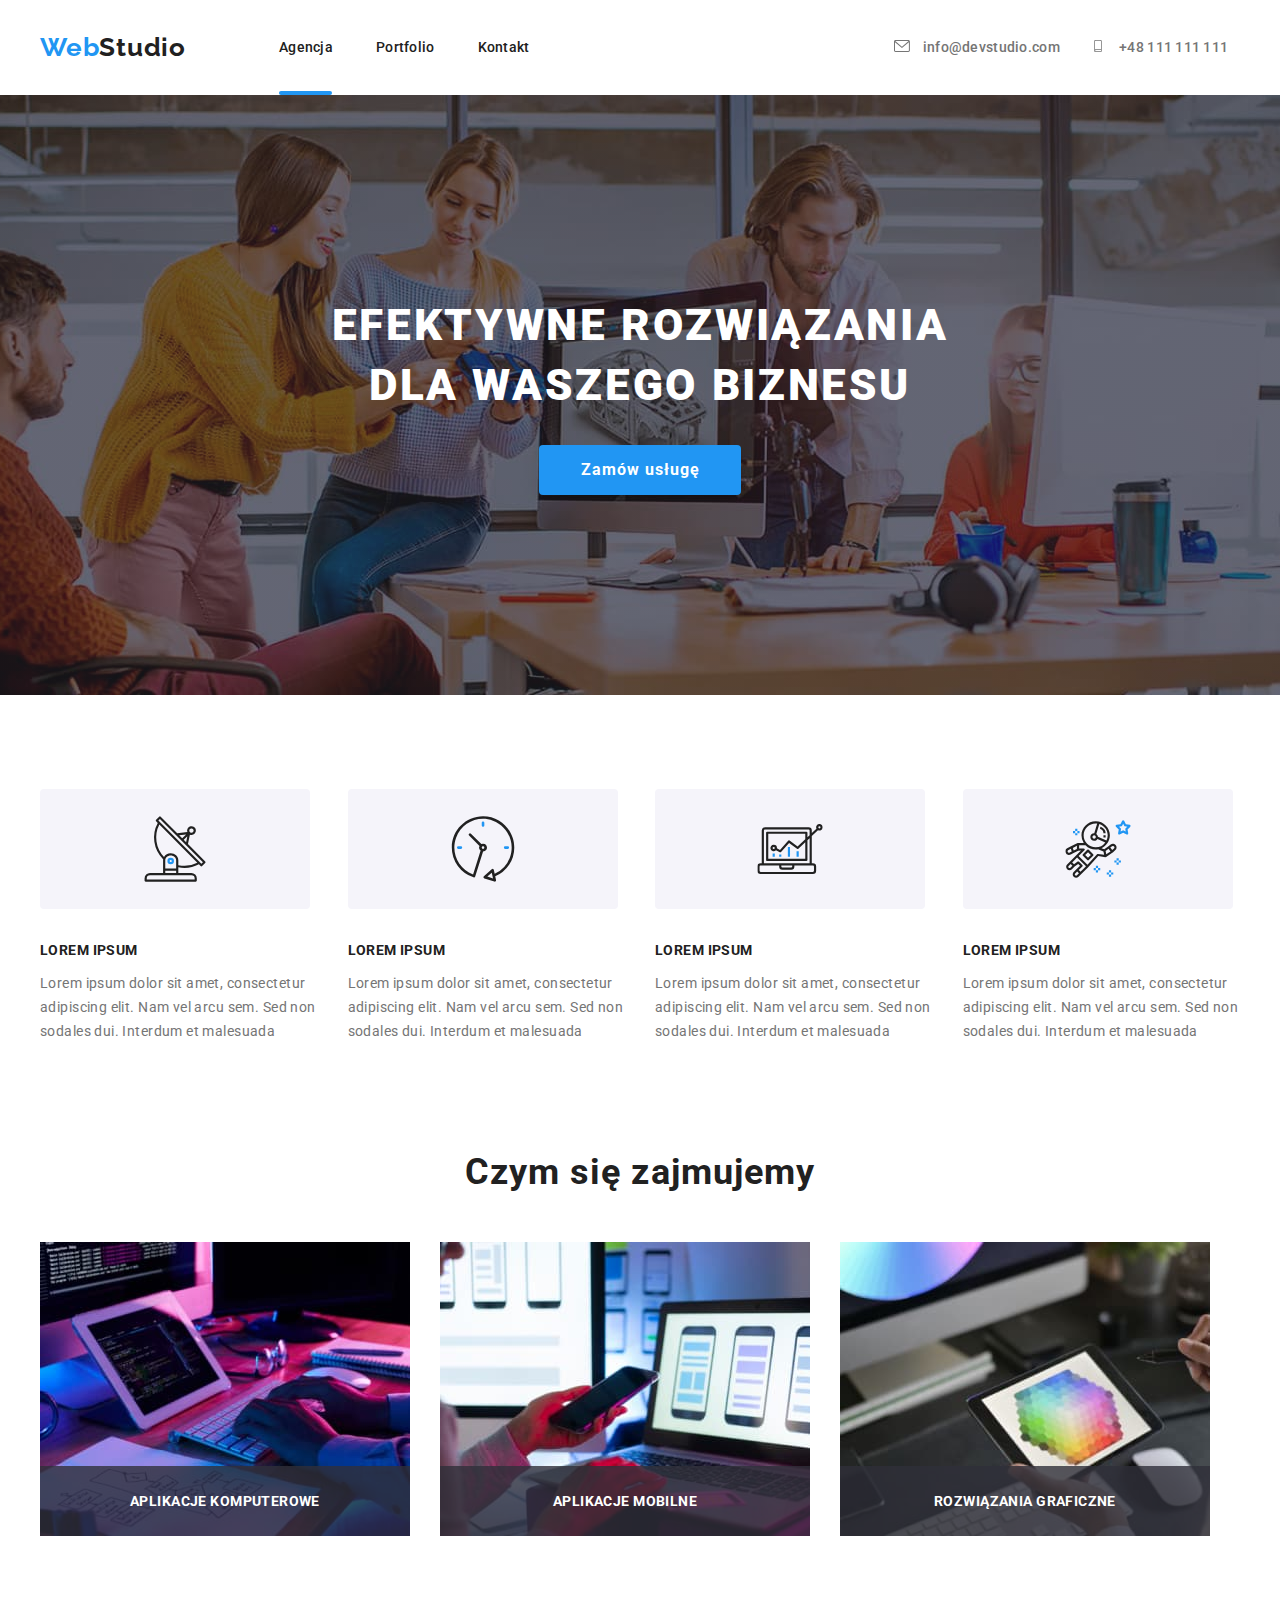
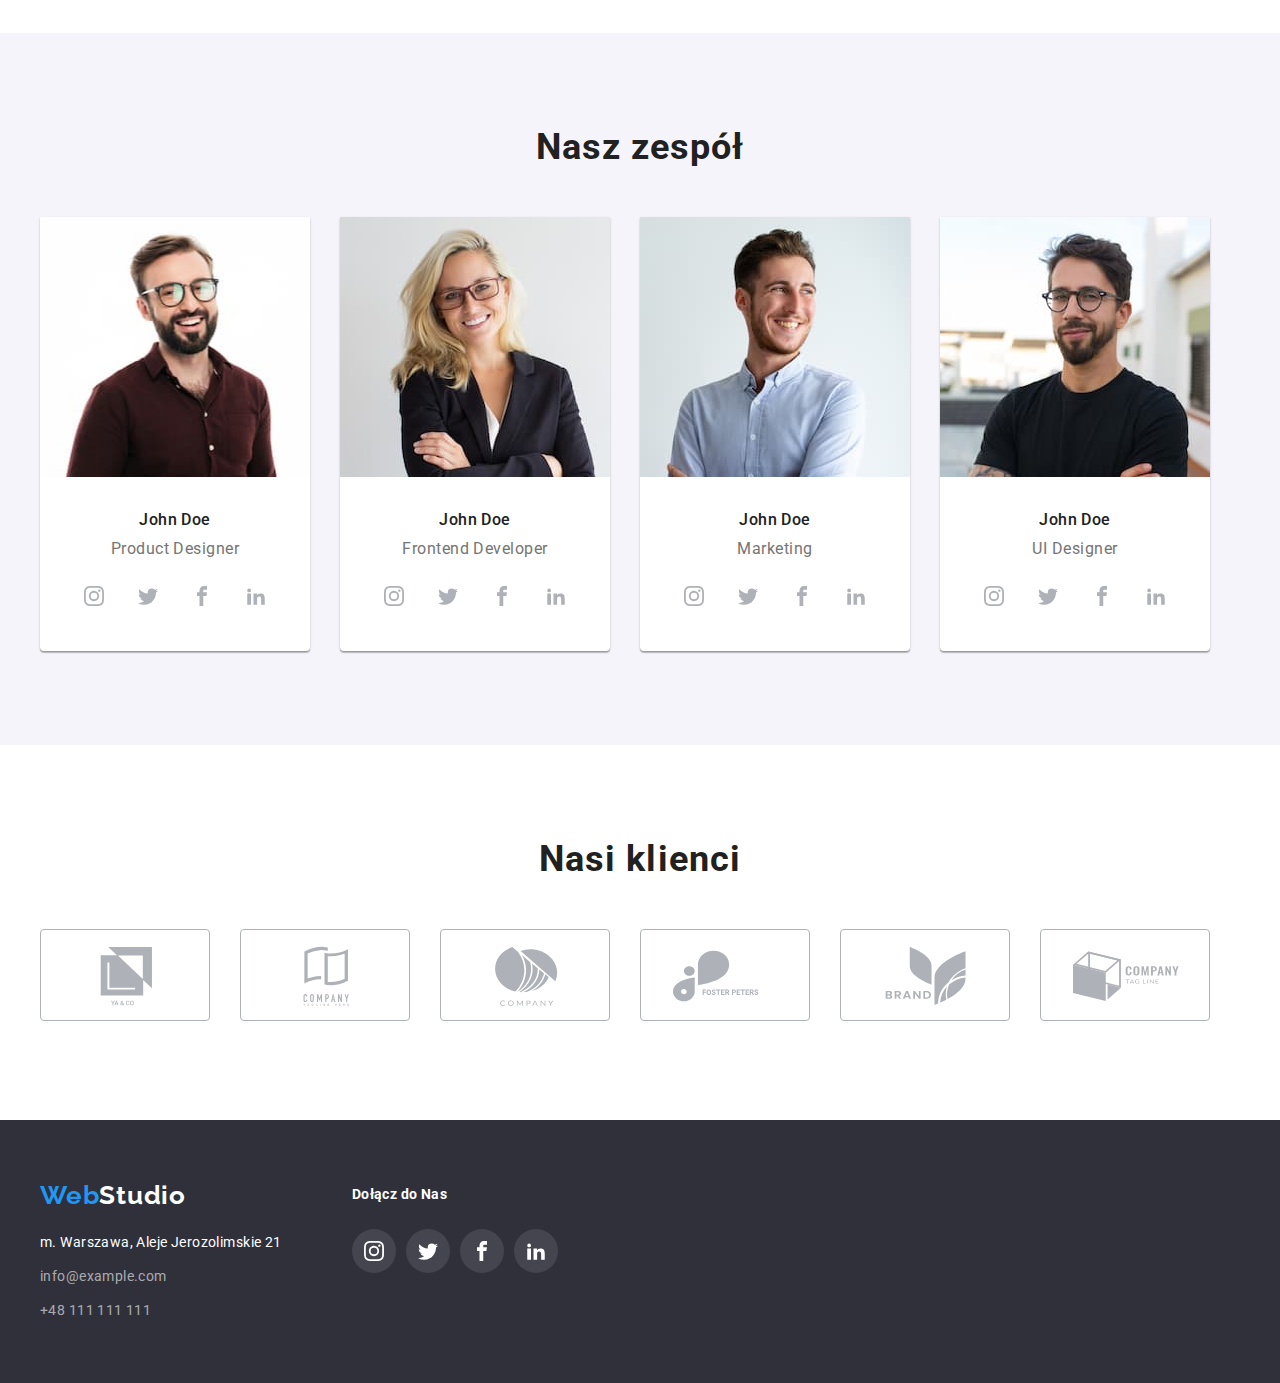
==== commit 71ce28e3: "Added of class: link-underline" ====
--- a/index.html
+++ b/index.html
@@ -30,7 +30,11 @@
       <nav class="navigation">
         <ul class="menu-navigation">
           <li class="menu-navigation-item">
-            <a href="" class="menu-navigation-item-link">Agencja</a>
+            <a
+              href="./index.html"
+              class="menu-navigation-item-link link-underline"
+              >Agencja</a
+            >
           </li>
           <li class="menu-navigation-item">
             <a class="menu-navigation-item-link" href="./portfolio.html"
@@ -82,10 +86,13 @@
     <main>
       <section class="heading">
         <div class="container">
-          <h1 class="heading-titlee">EFEKTYWNE ROZWIĄZANIA <br>
-DLA WASZEGO BIZNESU
+          <h1 class="heading-titlee">
+            EFEKTYWNE ROZWIĄZANIA <br />
+            DLA WASZEGO BIZNESU
           </h1>
-          <button class="main-btn" type="button">Zamów usługę</button>
+          <button class="main-btn" type="button" data-modal-open>
+            Zamów usługę
+          </button>
         </div>
       </section>
 
@@ -665,5 +672,22 @@
         </ul>
       </div>
     </footer>
+
+    <!--WINDOW MODAL-->
+
+    <div class="backdrop is-hidden" data-modal>
+      <div class="modal">
+        <svg class="modal-icons" data-modal-close>
+          <use
+            href="./images/icons.svg#icon-close-black-18dp-2-1"
+            width="18"
+            height="18"
+            x="5"
+            y="6"
+          ></use>
+        </svg>
+      </div>
+    </div>
+    <script src="./js/modal.js"></script>
   </body>
 </html>
--- a/css/styles.css
+++ b/css/styles.css
@@ -12,6 +12,7 @@
     --contact-foter-color: rgba(255, 255, 255, 0.6);
     --bg-color: #f5f4fa;
     --icon-color: #AFB1B8;
+    --bg-color-modal: rgba(0, 0, 0, 0.2);
   }
 
 /* ########################################### */
@@ -111,6 +112,23 @@
     margin-right: 364px;
 }
 
+.menu-navigation-item{
+    position: relative;
+}
+
+.menu-navigation-item > .link-underline::after{
+        margin: 0px;
+        margin-top: 36px;
+
+        content: "";
+        background-color: var(--main-color);
+        padding: 2px 26.5px;
+        border-radius: 2px;
+
+        display: block;
+        position: absolute;
+}
+
 .menu-navigation-item:not(:last-child){
     margin-right: 43px;
 }
@@ -260,6 +278,11 @@
 
 .picture-card{
     margin: 0px;
+    padding: 0px;
+
+    position: relative;
+
+    overflow: hidden;
 }
 
 .project-card{
@@ -281,8 +304,8 @@
  .project-name{
     margin: 0px;
 
-    margin-top: 20px;
-    margin-left: 24px;
+    padding-top: 20px;
+    padding-left: 24px;
     
     font-weight: 700;
     font-size: 18px;
@@ -318,6 +341,36 @@
     box-shadow: 0px 1px 3px rgba(0, 0, 0, 0.12), 
                 0px 1px 1px rgba(0, 0, 0, 0.14), 
                 0px 2px 1px rgba(0, 0, 0, 0.2);
+}
+
+.description-card{
+    position: absolute;
+    top: 0px;
+    margin: 0px;
+    width: 100%;
+    padding: 49px 45px 49px 24px;
+
+    background: rgba(33, 150, 243, 0.9);
+
+    transform: translateY(100%);    /* TRANSFORMATION */
+    transition-duration: 250ms;
+    transition-timing-function: cubic-bezier(0.4, 0, 0.2, 1);
+}
+
+.description-card-text{
+
+    font-weight: 400;
+    font-size: 18px;
+    line-height: 1.555;
+
+    letter-spacing: 0.03em;
+
+    color: var(--text-btn-color);
+}
+
+.picture-card:hover .description-card,      /* TRANSFORMATION */
+.project-card-item:hover .description-card{
+    transform: translateY(0);
 }
 
             /****************/
@@ -439,10 +492,6 @@
     transition-timing-function: cubic-bezier(0.4, 0, 0.2, 1);
 }
 
-/* .foter-contact-details-item-link{
-    text-decoration: underline;
-} */
-
 .foter-contact-details-item-link:hover,
 .foter-contact-details-item-link:focus,
 .foter-contact-details-item-telephone:hover,
@@ -461,6 +510,67 @@
 }
 
 /* *************** END FOOTER *************** */
+
+/* *************** WINDOW MODAL *************** */
+
+.backdrop{
+    position: fixed;
+
+    width: 100%;
+    height: 100%;
+    top: 0px;
+    left: 0px;
+
+    background-color: var(--bg-color-modal);
+
+    transform: translateY(0);       /* TRANSFORMATION */
+    transition-duration: 250ms;
+    transition-timing-function: cubic-bezier(0.4, 0, 0.2, 1);
+}
+
+.is-hidden{
+    visibility: hidden;
+    opacity: 1;
+    pointer-events: auto;
+
+    transform: translateY(-100%);       /* TRANSFORMATION */
+    transition-duration: 250ms;
+    transition-timing-function: cubic-bezier(0.4, 0, 0.2, 1);
+}
+
+.modal{
+    position: absolute;
+    top: 50%;
+    left: 50%;
+
+    transform: translate(-50%,-50%);
+    width: 528px;
+    height: 581px;
+
+    background-color: var(--text-btn-color);
+    box-shadow: 0px 1px 3px rgba(0, 0, 0, 0.12), 
+                0px 1px 1px rgba(0, 0, 0, 0.14), 
+                0px 2px 1px rgba(0, 0, 0, 0.2);
+    border-radius: 4px;
+}
+
+.modal-icons{
+    position: absolute;
+    top: 8px;
+    right: 8px;
+
+    width: 30px;
+    height: 30px;
+
+    border: 1px solid rgba(0, 0, 0, 0.1);
+    border-radius: 50%;
+    background-color: var(--text-btn-color);
+
+    cursor: pointer;
+}
+
+/* *************** END WINDOW MODAL *************** */
+
 /* ########################################### */
 
 
